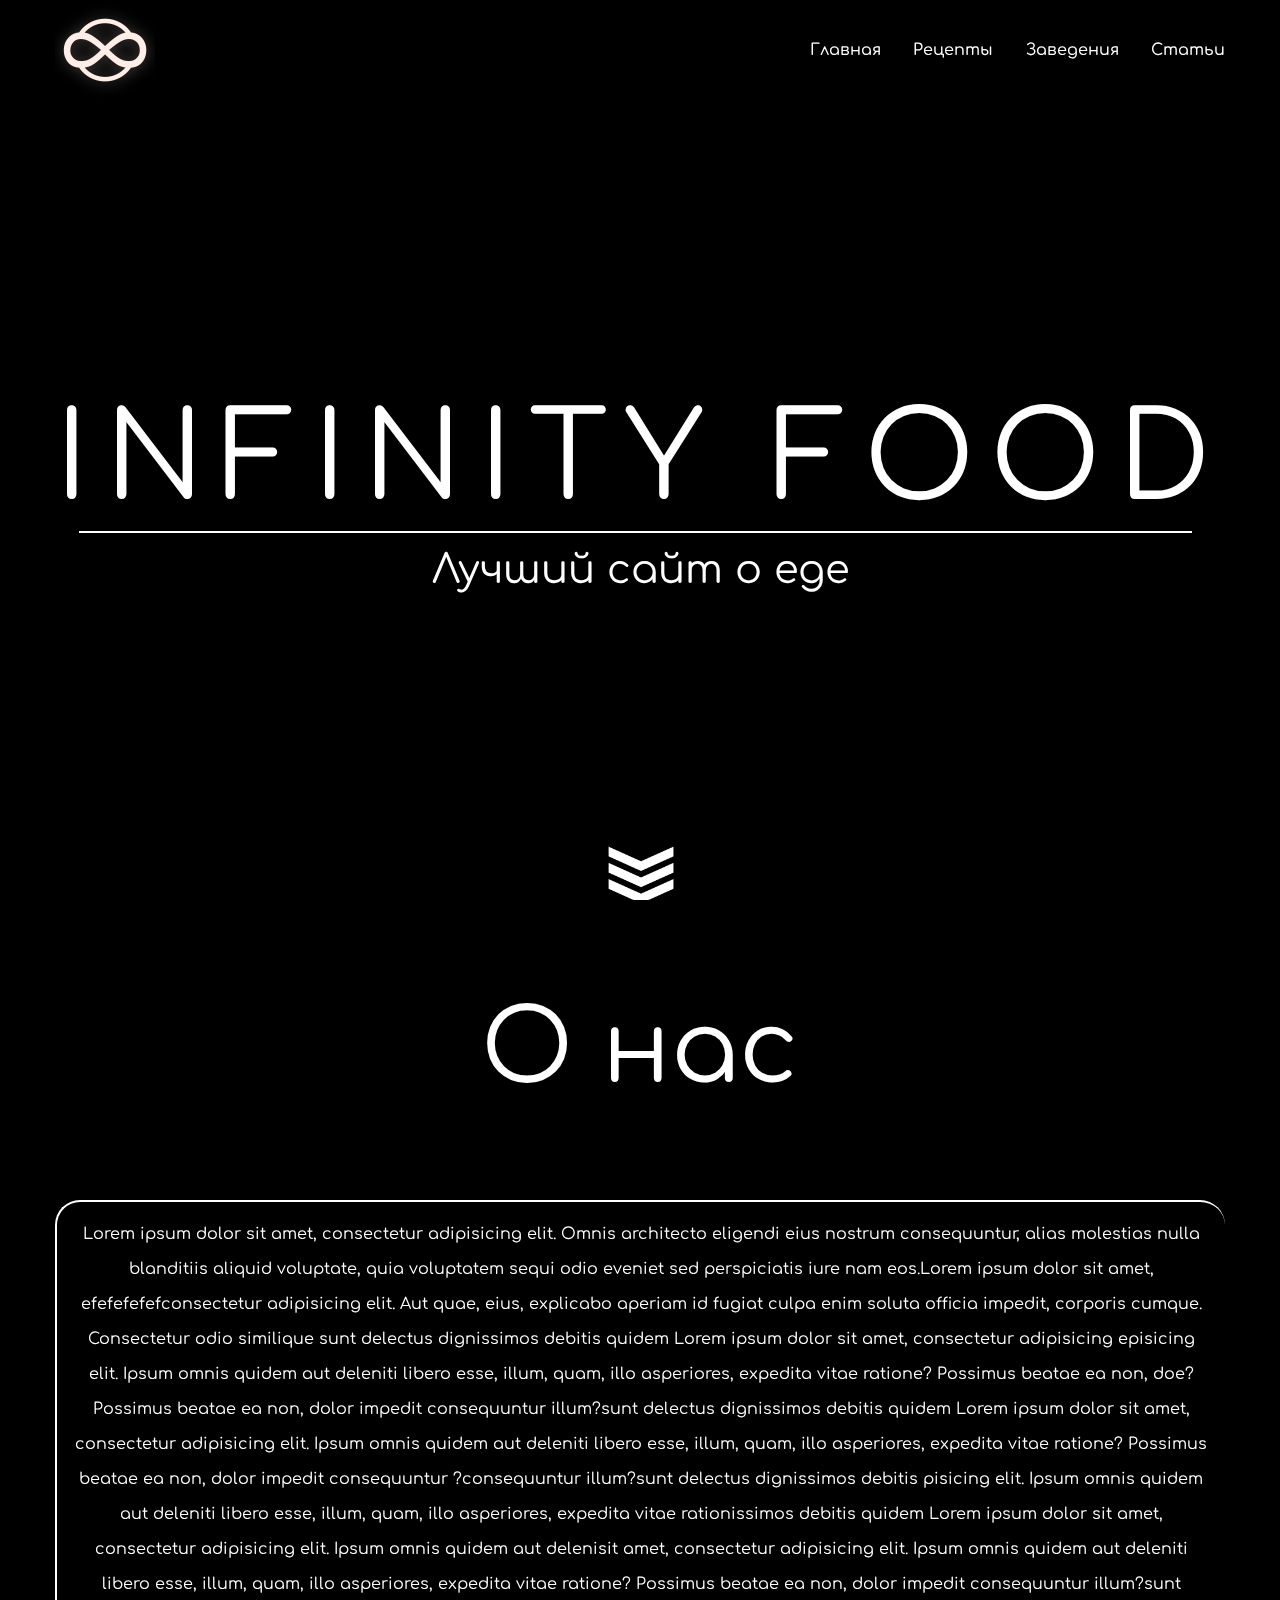
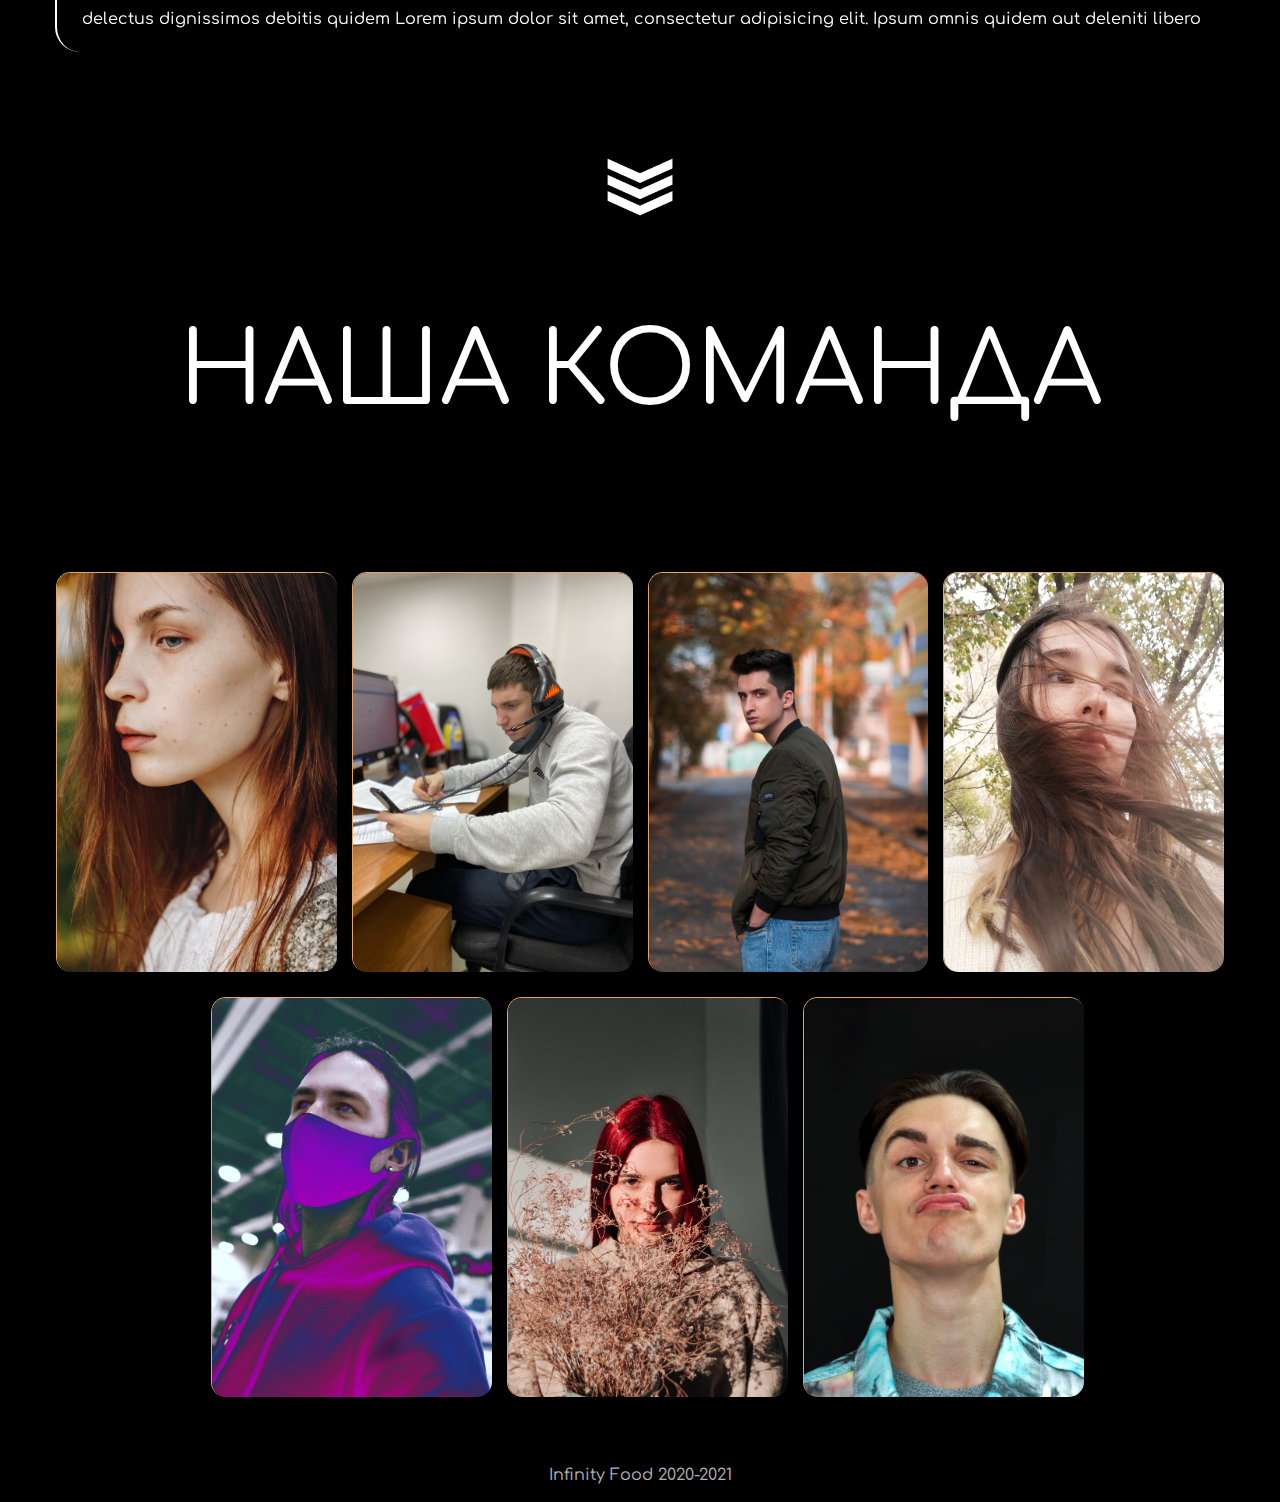
==== index.html @ 50a23533 "first" ====
<!DOCTYPE html>
<html lang="en">

<head>
    <meta charset="UTF-8">
    <title>Infinity Food</title>
    <link rel="stylesheet" href="css/style.css">
    <link href="https://fonts.googleapis.com/css2?family=Comfortaa:wght@300&display=swap" rel="stylesheet">
</head>

<body>

    <header>
        <span class="topthing">
            <h1></h1>
        </span>
        <div class="backgroundcontrol">
            <div class="container">
                <div class="header__upper">
                    <div class="header__menu">
                        <div class="header__item">
                            <div class="header__logo">
                                <img src="img/1.png" alt="" class="header__img">
                            </div>
                            <ul class="header__nav">
                                <a href="index.html" rel="no-refresh">
                                    <li class="head__nav-menu">Главная</li>
                                </a>
                                <a href="">
                                    <li class="head__nav-menu">Рецепты</li>
                                </a>
                                <a href="">
                                    <li class="head__nav-menu">Заведения</li>
                                </a>
                                <a href="articles.html" rel="no-refresh">
                                    <li class="head__nav-menu">Статьи</li>
                                </a>
                            </ul>
                        </div>
                    </div>
                </div>
                <div class="header__main">
                    <div class="header__title">Infinity Food</div>
                    <div class="header__subtitle">Лучший сайт о еде</div>
                    <div class="arrow__row">
                        <a href="#onac"><img src="img/arrows.png" alt="" class="arrow"></a>
                    </div>
                </div>

            </div>
        </div>
    </header>

    <main>
        <div class="about" id="onac">
            <div class="container">
                <div class="about__content">
                    <div class="about__title">О нас</div>
                    <div class="about__text-block">
                        <div class="about__text">Lorem ipsum dolor sit amet, consectetur adipisicing elit. Omnis
                            architecto eligendi eius nostrum consequuntur, alias molestias nulla blanditiis aliquid
                            voluptate, quia voluptatem sequi odio eveniet sed perspiciatis iure nam eos.Lorem ipsum
                            dolor sit amet, efefefefefconsectetur adipisicing elit. Aut quae, eius, explicabo aperiam id
                            fugiat culpa enim soluta officia impedit, corporis cumque. Consectetur odio similique sunt
                            delectus dignissimos debitis quidem Lorem ipsum dolor sit amet, consectetur adipisicing
                            episicing elit. Ipsum omnis quidem aut deleniti libero esse, illum, quam, illo asperiores,
                            expedita vitae ratione? Possimus beatae ea non, doe? Possimus beatae ea non, dolor impedit
                            consequuntur illum?sunt delectus dignissimos debitis quidem Lorem ipsum dolor sit amet,
                            consectetur adipisicing elit. Ipsum omnis quidem aut deleniti libero esse, illum, quam, illo
                            asperiores, expedita vitae ratione? Possimus beatae ea non, dolor impedit consequuntur
                            ?consequuntur illum?sunt delectus dignissimos debitis pisicing elit. Ipsum omnis quidem aut
                            deleniti libero esse, illum, quam, illo asperiores, expedita vitae rationissimos debitis
                            quidem Lorem ipsum dolor sit amet, consectetur adipisicing elit. Ipsum omnis quidem aut
                            delenisit amet, consectetur adipisicing elit. Ipsum omnis quidem aut deleniti libero esse,
                            illum, quam, illo asperiores, expedita vitae ratione? Possimus beatae ea non, dolor impedit
                            consequuntur illum?sunt delectus dignissimos debitis quidem Lorem ipsum dolor sit amet,
                            consectetur adipisicing elit. Ipsum omnis quidem aut deleniti libero

                        </div>

                        <div class="arrow__row2">
                            <a href="#team"><img src="img/arrows.png" alt="" class="arrow"></a>
                        </div>

                    </div>
                </div>
            </div>
        </div>

        <div class="card__team" id="team">
            <div class="container">
                <h2 class="card__title">Наша команда</h2>
                <div class="card__row">

                    <div class="card">
                        <img src="img/julia.jpg" alt="" class="card__img">
                        <div class="team">
                            <h2 class="team__title">Юлия</h2>
                            <div class="text"></div>
                        </div>
                    </div>

                    <div class="card">
                        <img src="img/ilya.jpg" alt="" class="card__img">
                        <div class="team">
                            <h2 class="team__title">Илья</h2>
                            <div class="text">"СЧИТАЮ, ЧТО ЖУРНАЛЫ В ШАНЕ ВРЕМЯ НЕВЕРОЯТНО НЕАКТУАЛЬНЫ. ПОПЫТАЕМСЯ ЭТО
                                ИСПРАВИТЬ"</div>
                        </div>
                    </div>

                    <div class="card">
                        <img src="img/Alexander.jpg" alt="" class="card__img">
                        <div class="team">
                            <h2 class="team__title">Александр</h2>
                            <div class="text">Lorem ipsum dolor sit amet, consectetur adipisicing elit. Tempore
                                reiciendis cumque autem fuga, suscipit dignissimos esse architecto optio natus, in eos
                                itaque vitae ab doloremque temporibus dicta sint odio totam.</div>
                        </div>
                    </div>

                    <div class="card">
                        <img src="img/hmirova.jpg" alt="" class="card__img">
                        <div class="team">
                            <h2 class="team__title">Анастасия</h2>
                            <div class="text"></div>
                        </div>
                    </div>

                    <div class="card">
                        <img src="img/kujbanov.jpg" alt="" class="card__img">
                        <div class="team">
                            <h2 class="team__title">Даниил</h2>
                            <div class="text"></div>
                        </div>
                    </div>

                    <div class="card">
                        <img src="img/golov.jpg" alt="" class="card__img">
                        <div class="team">
                            <h2 class="team__title">Анастасия</h2>
                            <div class="text"></div>
                        </div>
                    </div>

                    <div class="card">
                        <img src="img/burl.jpg" alt="" class="card__img">
                        <div class="team">
                            <h2 class="team__title">Дмитрий</h2>
                            <div class="text"></div>
                        </div>
                    </div>

                </div>
            </div>
        </div>
    </main>

    <footer>
        <div class="footer__lower">
            <div class="footer__text">Infinity Food 2020-2021</div>
        </div>
    </footer>



    <script type="text/javascript" src="js/vanilla-tilt.js"></script>
    <script>
        VanillaTilt.init(document.querySelectorAll(".card"), {
            max: 25,
            speed: 500,
            glare: false,
            "max-glare": 0.2
        });
    </script>
</body>

</html>
---- css/style.css ----
@charset "UTF-8";
* {
    padding: 0px;
    margin: 0px;
    border: 0px;
    font-family: 'Comfortaa', cursive;
    color: #fff;
    scroll-behavior: smooth;
}

*,
*:before,
*:after {
    -webkit-box-sizing: border-box;
    box-sizing: border-box;
}

:focus,
:active {
    outline: none;
}

a:focus,
a:active {
    outline: none;
}

aside,
nav,
footer,
header,
section {
    display: block;
}

html,
body {
    height: 100%;
    min-width: 320px;
}

body {
    line-height: 1;
    font-family: "";
    -ms-text-size-adjust: 100%;
    -moz-text-size-adjust: 100%;
    -webkit-text-size-adjust: 100%;
}

input,
button,
textarea {
    font-family: "";
}

input::-ms-clear {
    display: none;
}

button {
    cursor: pointer;
}

button::-moz-focus-inner {
    padding: 0;
    border: 0;
}

a,
a:visited {
    text-decoration: none;
}

a:hover {
    text-decoration: none;
}

ul li {
    list-style: none;
}

img {
    vertical-align: top;
}

h1,
h2,
h3,
h4,
h5,
h6 {
    font-weight: inherit;
    font-size: inherit;
}

/*=============ОБНУЛЕНИЕ СТИЛЕЙ=============*/

body{
    background-color: black;
}

header{
    
}
.topthing{
    background-color: black;
    width: 100%;
    height:100px;
    position:fixed;
    opacity:0.7;
    z-index:1;
}
.backgroundcontrol{
    width: 100%;
    height: 100vh;
}
.backgroundcontrol::after{
    content: "";
    background: url(../img/12345.jpg) center fixed no-repeat;
    background-size: cover;
    -webkit-background-size: cover;
    -moz-background-size: cover;
    -o-background-size: cover;
    width: 100%;
    min-height: 100vh;
    z-index: -1;
    position: absolute;
    top: 0px;
    right: 0px;
    bottom: 0px;
    left: 0px;
    opacity: 0.6;
    
}
.container{
    width: 100%;
    max-width: 1170px;
    margin: 0 auto;
    min-height: 100vh;
}

.header__upper{
}

.header__menu{
    max-width: 1170px;
    position: fixed;
    width: 100%;
    z-index: 1;
}

.header__item{
    display: flex;
    justify-content: space-between;
}

.header__logo{
}

.header__img{
    height: 100px;
}

.header__nav{
    display: flex;
    align-items: center;
}

.header__nav a{
    margin-right: 32.5px;
    line-height: 25px
}

.header__nav a:last-child{
    margin: 0;
}

.head__nav-menu{
    color: #fff;
    transition: .05s;
    font-weight: 500;
    display: block;
}

.head__nav-menu:hover{
    color: #F86515;
    
    transition: .05s;
    transform: scale(1.2);
    width: 100%;
}

.head__nav-menu::before{
    content: '';
    bottom: 0;
    right: 0;
    position: absolute;
    height: 1px;
    background: #F86515;
    transition: .15s; 
    
    transform: scaleX(0);
}

.head__nav-menu:hover::before{
    width: 100%;
    transform: scaleX(1);
}

.header__main{
    margin-top: 400px;
    position: fixed;
    z-index: 0
}

.header__title{
    display: flex;
    justify-content: center;
    align-items: center;
    font-size: 120px;
    text-align: center;
    color: #fff;
    letter-spacing: 17px;
    text-transform: uppercase;
    margin-bottom: 15px;
    padding-bottom: 15px;
    position: relative;
    align-content: center;
    text-shadow: 0 0 35px rgba(0,0,0, .5);
}

.header__title::after{
    position: absolute;
    content: "";
    height: 2px;
    background-color: #fff;
    width: 95%;
    bottom: 2px;
    right: 35px;
    
}

.header__subtitle{
    display: flex;
    justify-content: center;
    align-items: center;
    font-size: 40px;
    color: #fff;
    text-shadow: 0 0 35px rgba(0,0,0, .5);
}

/*============ABOUT===============*/

main{
    width: 100%;
}

.about{  
    position: relative;
    display: flex;
    flex: 1 1 auto;
    min-height: 100vh;
    position: sticky;
    top: 0;
    z-index: 1;
    background-color: #000;
}

.about::after{
    content: "";
    background: url(../img/123.jpg) center fixed no-repeat;
    background-size: cover;
    -webkit-background-size: cover;
    -moz-background-size: cover;
    -o-background-size: cover;
    width: 100%;
    min-height: 100vh;
    z-index: -1;
    position: absolute;
    top: 0px;
    right: 0px;
    bottom: 0px;
    left: 0px;
    opacity: .6;
}
/*
.about__burger{
    width: 300px;
    position: absolute;
}

.about__hotdog{
    width: 260px;
    position: absolute;
    
}
*/
.about__content{    

}

.about__title{
    text-align: center;
    padding-top: 100px;
    font-size: 100px;
    text-shadow: 0 0 35px rgba(0,0,0, .5);
    
    margin-bottom: 100px;
}

/*
.about__text-block{
    display: block;
    height: 300px;
    overflow: auto
}
*/

.about__text{
    display: flex;
    align-items: center;
    margin: 1 auto;
    text-align: center;
    line-height: 35px;
    padding-bottom: 20px;
    background-color: rgba(0,0,0, 0.7);
    border-radius: 25px;
    backdrop-filter: blur(5px);
    border-top: 2px solid #fff;
    border-left: 2px solid #fff;
    padding: 15px;
    text-shadow: 0 0 10px #000;
    box-shadow: 0 0 15px rgba(0,0,0, 1), 18px 18px 17px rgba(0, 0, 0, 1);;
}

.about__text-block{
    
}

/*============ABOUT===============*/

/*==========CARD__TEAM============*/
.card__team{
    position: relative;
    min-height: 100vh;
    z-index: 4;
    background-color: #000;
    padding-bottom: 50px;
}

.card__team::after{
    content: "";
    background: url(../img/f.jpg) center fixed no-repeat;
    background-size: cover;
    -webkit-background-size: cover;
    -moz-background-size: cover;
    -o-background-size: cover;
    width: 100%;
    min-height: 100vh;
    z-index: -1;
    position: absolute;
    top: 0px;
    right: 0px;
    bottom: 0px;
    left: 0px;
    opacity: 0.6;
}

.card__title{
    text-align: center;
    padding-top: 100px;
    font-size: 100px;
    font-weight: 400;
    margin-bottom: 150px;
    text-shadow: 0 0 35px rgba(0,0,0, .5);
}

.card__row{
	display: flex;
	justify-content: center;
	align-items: center;;
    flex-wrap: wrap;
}
.card {
    border-top: 1px solid #E5A464;
    border-left: 1px solid #E5A464;
	width: 280px;
	height: 400px;
	box-shadow: 20px 20px 50px rgba(0, 0, 0, 0.5);
	border-radius: 15px;
	overflow: hidden;
	display: flex;
	justify-content: center;
    flex: 0 1 24%;
    flex-wrap: wrap;
    margin-left: 15px;
    transition: .5s;
	backdrop-filter: blur(5px);
}

.card:hover .team{
	transform: translateY(0px);
	opacity: 1;
}

.card:first-child{
    margin-left: 0;
    margin-bottom: 25px;
}

.card:nth-child(2){
    margin-bottom: 25px;
}

.card:nth-child(3){
    margin-bottom: 25px;
}

.card:nth-child(4){
    margin-bottom: 25px;

}

.team {
	padding: 20px;
	text-align: center;
	transition: 0.5s;
	transform: translateY(50px);
    position: relative;
    z-index: 6;
	opacity: 0;
    
}

.team__title{
    margin-bottom: 25px;
    padding-top: 20px;
}

/*
.team:hover{
	transform: translateY(0px);
	opacity: 1;
}
*/

.card>img{
    transition: .6s;
}

.card:hover img{
    filter: blur(5px);
    opacity: .5;
}

h2{
	font-size: 25px;
	font-weight: 600;
	color: #fff;
    text-transform: uppercase;
}

.text {
	font-size: 22px;
	color: #fff;
}

.card__img{
    height: 400px;
    object-fit: cover;
    position: absolute;
    z-index: 5;
    min-width: 100%;
}

/*=======CARD__TEAM=========*/

/*==========FOOTER==========*/

footer{
    height: 55px;
    background-color: rgba(0,0,0, 1);
    width: 100%;
    position: relative;
    z-index: 10;
}

.footer__text{
    height: 55px;
    display: flex;
    justify-content: center;
    align-items: center;
    color: #fff;
    opacity: .7
}

/*==========FOOTER==========*/
.arrow__row{
    margin-top: 250px;
    display: flex;
    justify-content: center;

}

.arrow__row2{
    margin-top: 100px;
    display: flex;
    justify-content: center;
}

.arrow{
    height: 70px;
    width: 70px;
    animation: arrow_anim 1s ease-in-out infinite;

}

@keyframes arrow_anim{
    0%{
        transform: translateY(0px);
    }
    50%{
        transform: translateY(7px);
    }
    
}
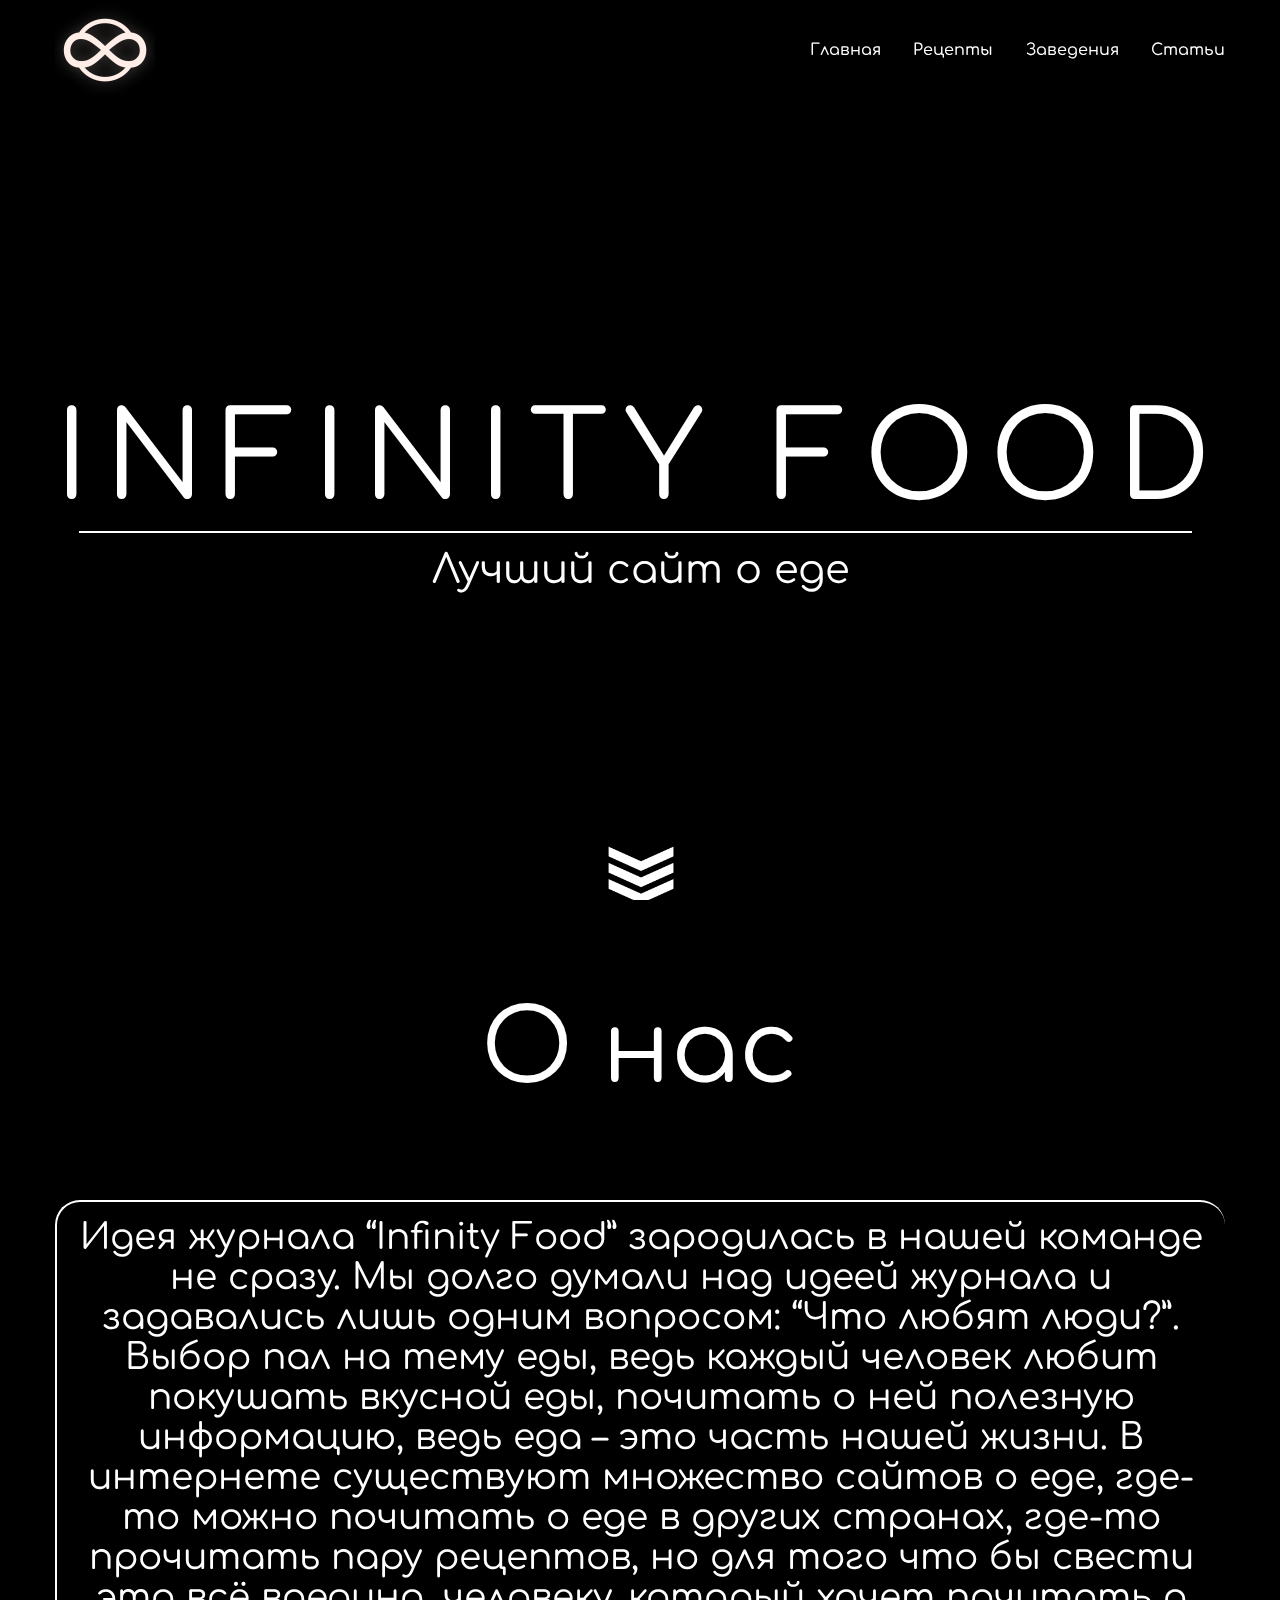
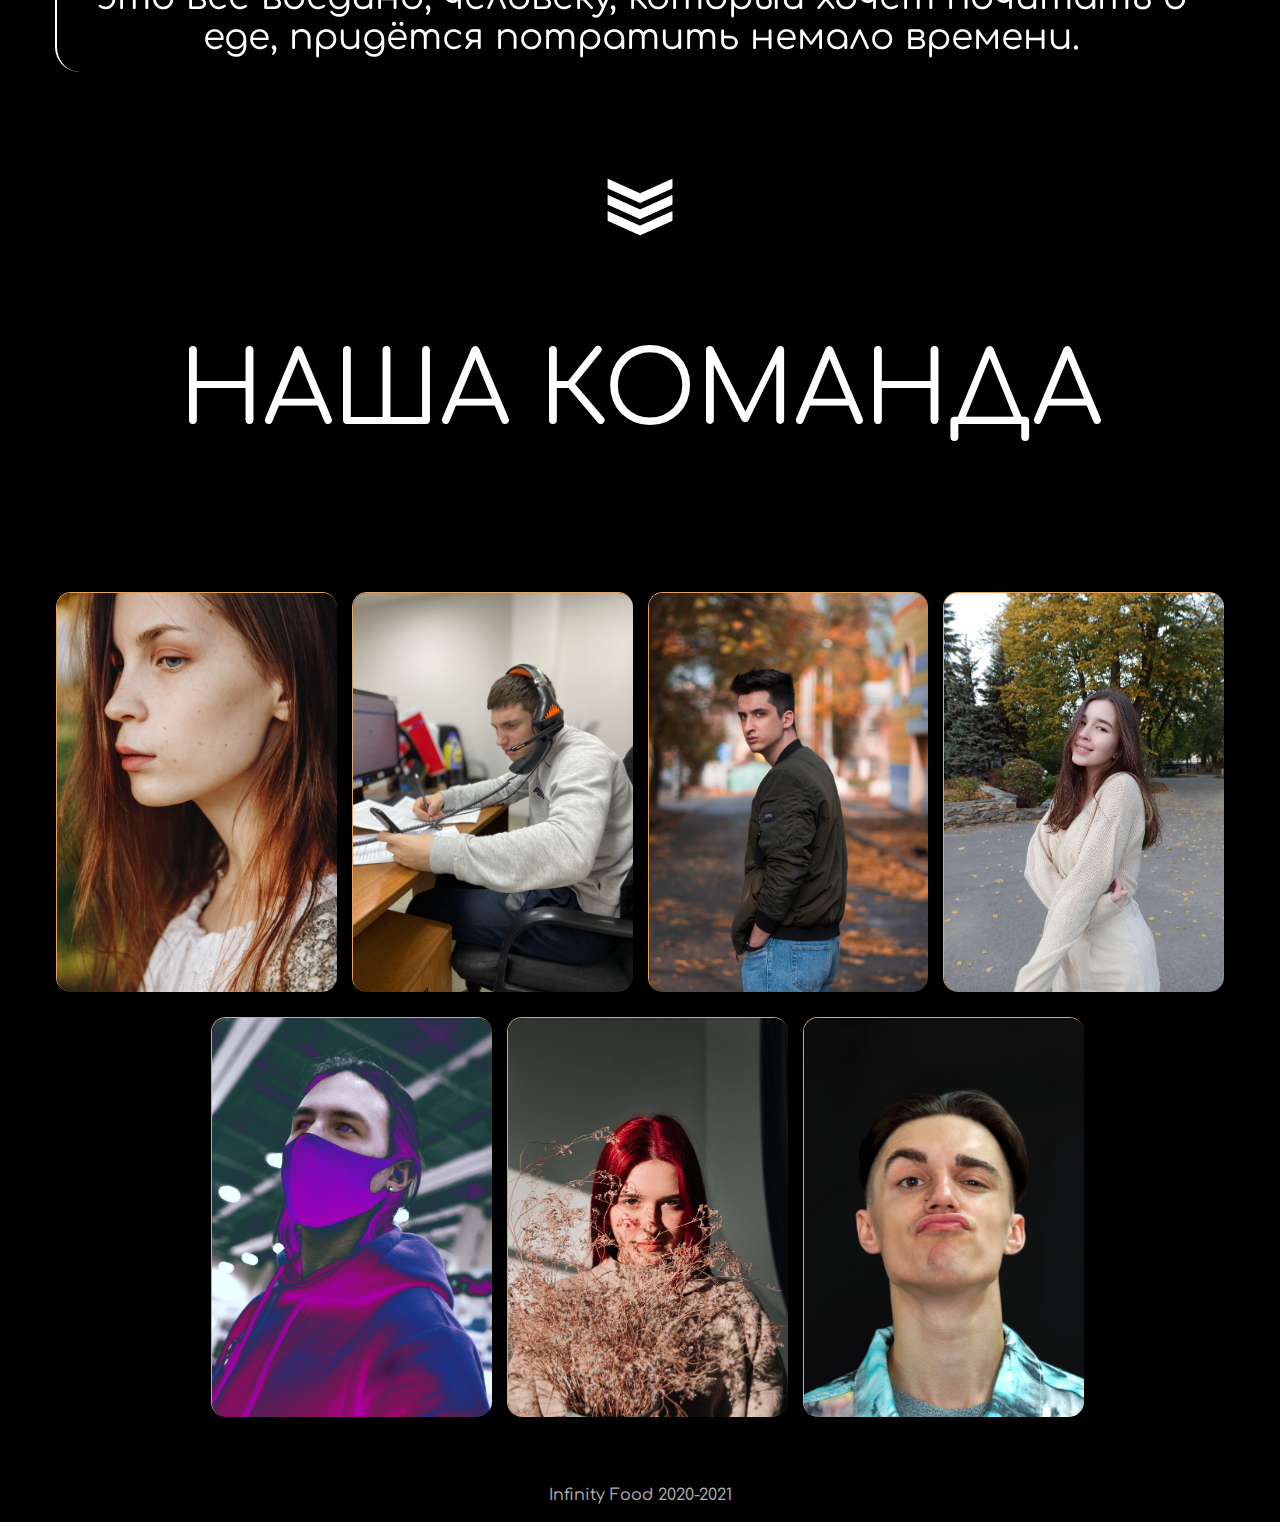
==== commit cb5aab06: "final" ====
--- a/index.html
+++ b/index.html
@@ -26,10 +26,10 @@
                                 <a href="index.html" rel="no-refresh">
                                     <li class="head__nav-menu">Главная</li>
                                 </a>
-                                <a href="">
+                                <a href="recept.html">
                                     <li class="head__nav-menu">Рецепты</li>
                                 </a>
-                                <a href="">
+                                <a href="/restaurants.html">
                                     <li class="head__nav-menu">Заведения</li>
                                 </a>
                                 <a href="articles.html" rel="no-refresh">
@@ -57,24 +57,13 @@
                 <div class="about__content">
                     <div class="about__title">О нас</div>
                     <div class="about__text-block">
-                        <div class="about__text">Lorem ipsum dolor sit amet, consectetur adipisicing elit. Omnis
-                            architecto eligendi eius nostrum consequuntur, alias molestias nulla blanditiis aliquid
-                            voluptate, quia voluptatem sequi odio eveniet sed perspiciatis iure nam eos.Lorem ipsum
-                            dolor sit amet, efefefefefconsectetur adipisicing elit. Aut quae, eius, explicabo aperiam id
-                            fugiat culpa enim soluta officia impedit, corporis cumque. Consectetur odio similique sunt
-                            delectus dignissimos debitis quidem Lorem ipsum dolor sit amet, consectetur adipisicing
-                            episicing elit. Ipsum omnis quidem aut deleniti libero esse, illum, quam, illo asperiores,
-                            expedita vitae ratione? Possimus beatae ea non, doe? Possimus beatae ea non, dolor impedit
-                            consequuntur illum?sunt delectus dignissimos debitis quidem Lorem ipsum dolor sit amet,
-                            consectetur adipisicing elit. Ipsum omnis quidem aut deleniti libero esse, illum, quam, illo
-                            asperiores, expedita vitae ratione? Possimus beatae ea non, dolor impedit consequuntur
-                            ?consequuntur illum?sunt delectus dignissimos debitis pisicing elit. Ipsum omnis quidem aut
-                            deleniti libero esse, illum, quam, illo asperiores, expedita vitae rationissimos debitis
-                            quidem Lorem ipsum dolor sit amet, consectetur adipisicing elit. Ipsum omnis quidem aut
-                            delenisit amet, consectetur adipisicing elit. Ipsum omnis quidem aut deleniti libero esse,
-                            illum, quam, illo asperiores, expedita vitae ratione? Possimus beatae ea non, dolor impedit
-                            consequuntur illum?sunt delectus dignissimos debitis quidem Lorem ipsum dolor sit amet,
-                            consectetur adipisicing elit. Ipsum omnis quidem aut deleniti libero
+                        <div class="about__text">Идея журнала “Infinity Food” зародилась в нашей команде не сразу. Мы
+                            долго думали над идеей журнала и задавались лишь одним вопросом: “Что любят люди?”. Выбор
+                            пал на тему еды, ведь каждый человек любит покушать вкусной еды, почитать о ней полезную
+                            информацию, ведь еда – это часть нашей жизни. В интернете существуют множество сайтов о еде,
+                            где-то можно почитать о еде в других странах, где-то прочитать пару рецептов, но для того
+                            что бы свести это всё воедино, человеку, который хочет почитать о еде, придётся потратить
+                            немало времени.
 
                         </div>
 
@@ -96,7 +85,7 @@
                         <img src="img/julia.jpg" alt="" class="card__img">
                         <div class="team">
                             <h2 class="team__title">Юлия</h2>
-                            <div class="text"></div>
+                            <div class="text">"СОБРАЛА ЛУЧШУЮ КОМАНДУ, ЧТОБЫ ПОРАДОВАТЬ ТЕБЯ ЧЕМ-ТО ИНТЕРЕСНЫМ"</div>
                         </div>
                     </div>
 
@@ -113,9 +102,7 @@
                         <img src="img/Alexander.jpg" alt="" class="card__img">
                         <div class="team">
                             <h2 class="team__title">Александр</h2>
-                            <div class="text">Lorem ipsum dolor sit amet, consectetur adipisicing elit. Tempore
-                                reiciendis cumque autem fuga, suscipit dignissimos esse architecto optio natus, in eos
-                                itaque vitae ab doloremque temporibus dicta sint odio totam.</div>
+                            <div class="text">"ВСЁ ЧТО ТЫ ВИДИШЬ В ИНСТАГРАМЕ - МОИХ РУК ДЕЛО"</div>
                         </div>
                     </div>
 
@@ -123,7 +110,8 @@
                         <img src="img/hmirova.jpg" alt="" class="card__img">
                         <div class="team">
                             <h2 class="team__title">Анастасия</h2>
-                            <div class="text"></div>
+                            <div class="text">"Я ВСЕГДА ХОТЕЛА СОЗДАТЬ ДИЗАЙН ДЛЯ КАКОГО-НИБУДЬ ПРОЕКТА, Я СДЕЛАЮ
+                                КОНФЕТКУ"</div>
                         </div>
                     </div>
 
@@ -131,7 +119,8 @@
                         <img src="img/kujbanov.jpg" alt="" class="card__img">
                         <div class="team">
                             <h2 class="team__title">Даниил</h2>
-                            <div class="text"></div>
+                            <div class="text">"Я ПОКУПАЛ ЖУРНАЛЫ В ДЕТСТВЕ, ЭТО В ПЕРВУЮ ОЧЕРЕДЬ ЭСТЕТИКА, КОТОРУЮ
+                                ХОТЕЛОСЬ БЫ ВОЗРОДИТЬ И ВЫВЕСТИ НА НОВЫЙ УРОВЕНЬ"</div>
                         </div>
                     </div>
 
@@ -139,7 +128,8 @@
                         <img src="img/golov.jpg" alt="" class="card__img">
                         <div class="team">
                             <h2 class="team__title">Анастасия</h2>
-                            <div class="text"></div>
+                            <div class="text">"Я РАБОТАЮ В ОНЛАЙН СФЕРЕ, ВЫПУСТИТЬ ПЕЧАТНУЮ ПРОДУКЦИЮ БУДЕТ ОТЛИЧНЫМ
+                                ОПЫТОМ ДЛЯ МЕНЯ"</div>
                         </div>
                     </div>
 
@@ -147,7 +137,8 @@
                         <img src="img/burl.jpg" alt="" class="card__img">
                         <div class="team">
                             <h2 class="team__title">Дмитрий</h2>
-                            <div class="text"></div>
+                            <div class="text">"НА МОЙ ВЗГЛЯД, ПРОМОКОДЫ - ЭТО ОТЛИЧНАЯ ПЛЮШКА В ЖУРНАЛЕ, ОНИ ПОМОГУТ НАМ
+                                ПРИВЛЕЧЬ АУДИТОРИЮ!"</div>
                         </div>
                     </div>
 
--- a/css/style.css
+++ b/css/style.css
@@ -321,7 +321,7 @@
     align-items: center;
     margin: 1 auto;
     text-align: center;
-    line-height: 35px;
+    line-height: 40px;
     padding-bottom: 20px;
     background-color: rgba(0,0,0, 0.7);
     border-radius: 25px;
@@ -329,6 +329,7 @@
     border-top: 2px solid #fff;
     border-left: 2px solid #fff;
     padding: 15px;
+    font-size: 36px;
     text-shadow: 0 0 10px #000;
     box-shadow: 0 0 15px rgba(0,0,0, 1), 18px 18px 17px rgba(0, 0, 0, 1);;
 }
@@ -433,8 +434,8 @@
 }
 
 .team__title{
-    margin-bottom: 25px;
-    padding-top: 20px;
+
+    padding-top: 10px;
 }
 
 /*
@@ -463,6 +464,10 @@
 .text {
 	font-size: 22px;
 	color: #fff;
+    line-height: 27px;
+    height: 100%;
+    display: flex;
+    align-items: center;
 }
 
 .card__img{
